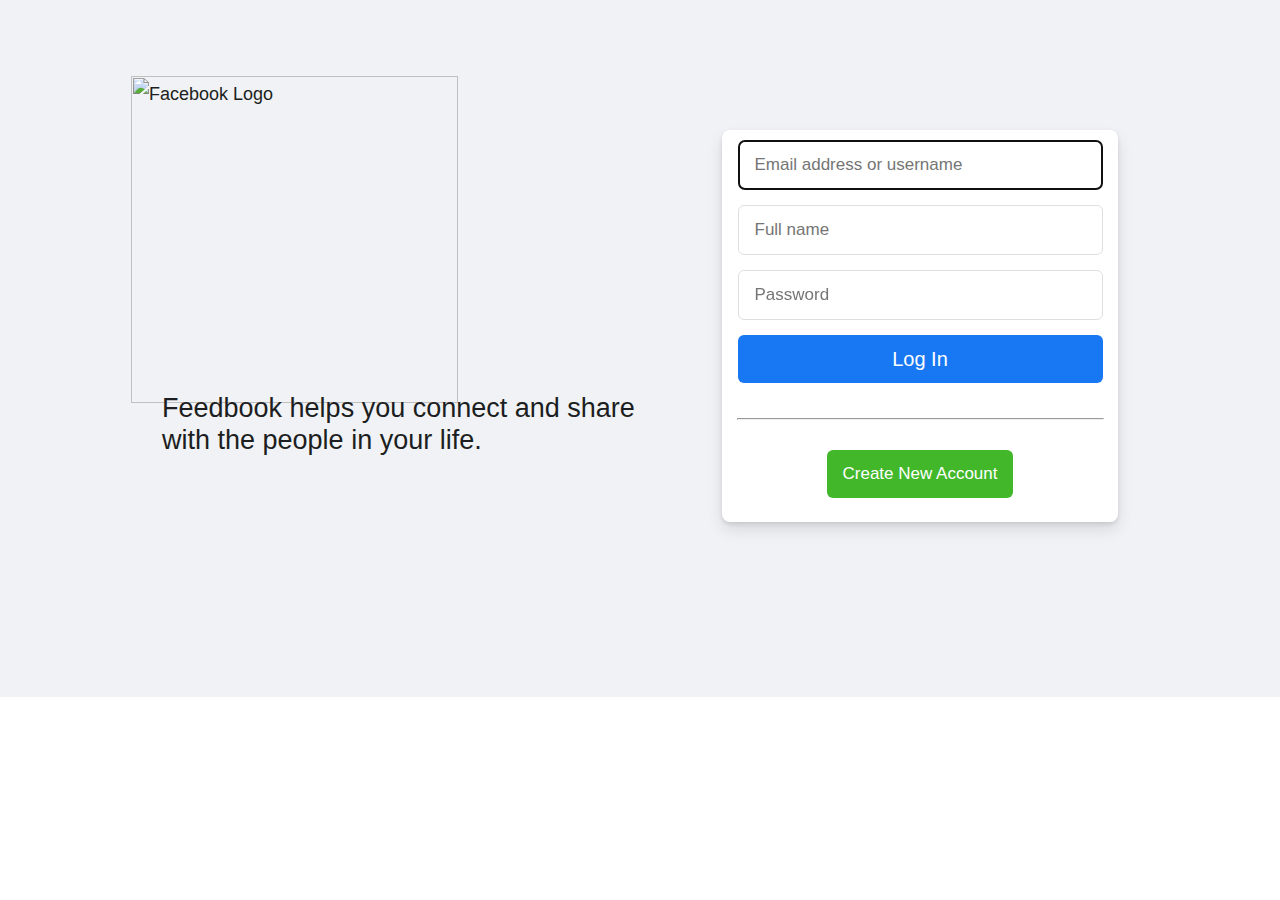
==== index.html @ 36e449c7 "add(index)add singup and login" ====
<html>

<head>
    <title>Feedbook</title>
    <link href="./css/styles.css" rel="stylesheet" type="text/css" />
</head>

<body>
    <div class="main">
        <div class="left">
            <img class="logo" src="https://static.xx.fbcdn.net/rsrc.php/y8/r/dF5SId3UHWd.svg" alt="Facebook Logo">
            <h2 class="text">Feedbook helps you connect and share with the people in your life.</h2>
        </div>
        <div class="right">
            <div class="container">
                <input type="text" class="input" name="email" id="email" placeholder="Email address or username"
                    autofocus="1" aria-label="Email address or phone number">
                <input type="text" class="input" name="fullname" id="full_name" placeholder="Full name"
                    autofocus="1" aria-label="Email address or phone number">
                <input type="password" class="input" name="pass" id="pass" placeholder="Password" aria-label="Password">
                <button class="login" name="loginbtn" type="submit" id="login">Log In</button>
                <!-- <a class="forgotten"
                    href="https://www.facebook.com/recover/initiate/?privacy_mutation_token=eyJ0eXBlIjowLCJjcmVhdGlvbl90aW1lIjoxNjUyNzIyNjA1LCJjYWxsc2l0ZV9pZCI6MzgxMjI5MDc5NTc1OTQ2fQ%3D%3D&amp;ars=facebook_login">Forgotten
                    password?</a> -->
                <hr>
                <div classs="button-div" style="display: flex; justify-content: center; padding-top: 10px;"> <a
                        role="button" class="create" id="myBtn" href="#">Create New Account</a></div>
            </div>
        </div>
    </div>

    <div id="adds" class="modal">
    
        <!-- Modal content -->
        <div class="modal-content">
          <div class="modal-header">
            <span class="close">&times;</span>
            <h2>Add Task</h2>
          </div>
          <div class="modal-body">
              <form id="add-form">
                  <div id="task-description">
                      <h3 for="text">username</h3>
                      <input type="text" class="form-control" id="username" placeholder="username"><br>
                      <h3 for="text">Email</h3>
                      <input type="email" class="form-control" id="email" placeholder="email">
                      <h3 for="text">Password</h3>
                      <input type="password" class="form-control" id="password" placeholder="password">
                      <h4>Gender</h4>    
                      <ul style="list-style-type: none">
                          <li><input type="radio" class="level" value="0" name="levels"><label>Level 1</label></input></li>
                          <li><input type="radio" class="level" value="1" name="levels"><label>Level 2</label></input></li>
                          <li><input type="radio" class="level" value="2" name="levels" checked><label>Level 3</label></input></li>
                      </ul>
                  </div>
                  <div id="task-date">
                      <h4>Date:</h4>
                      <input type="date" class="form-control" id="day" placeholder="Date">
                  </div>
              </form>
          </div>
          <div class="modal-footer">
              <button type="submit" class="add-task" id="add-task"> Add new Task </button>
          </div>
        </div>
      
      </div>

        <script src="scripts/index.js"></script>
</body>

</html>
---- css/styles.css ----
.main{
    display: flex;
    justify-content: center;
    flex-direction: row;
    align-content: center;
    flex-wrap: wrap;
    align-items: center;
    padding: 90px 0px;
    background: #f0f2f5;
}
body{
    font-family: Helvetica, Arial, sans-serif;
    font-size: 12px;
    color: #1c1e21;
    direction: ltr;
    line-height: 1.34;
    margin: 0;
    padding: 0;
    unicode-bidi: embed;
}
.logo{
    padding: 0px 0px 20px 0px;
    width: 327px;
    margin: -31px;
}
.left{
    padding-right: 60px;
    width: 500px;
    line-height: 32px;
    font-size: 1.5em;
}
.right{
    padding-bottom: 50px;
}
.left h2{
    font-weight: normal;
    margin-block-end: initial;
    margin-block-start: initial;
    margin-bottom: 135px;
}
@media only screen and (max-width: 972px) {
    .left h2 {
        margin-bottom: 0px;
        padding-inline-start: 18px;
    }
    .left{
        display: flex;
        padding-right: 0px;
        width: 396px;
        flex-direction: column;
        align-items: center;
    }
    .left .text{
        font-size: 24px;
    }
}
.container{
    text-align: center;
    align-items: center;
    background-color: #fff;
    border: none;
    border-radius: 8px;
    box-shadow: 0 2px 4px rgb(0 0 0 / 10%), 0 8px 16px rgb(0 0 0 / 10%);
    box-sizing: border-box;
    margin: 40px 0 0;
    padding: 20px 0 28px;
    width: 396px;
    padding-bottom: 24px;
    padding-top: 10px;
    margin-bottom: 35px ;
}
.input{
    padding: 6px 0;
    font-size: 17px;
    padding: 14px 16px;
    width: 365px;
    border-radius: 6px;
    border: 1px solid #dddfe2;
    color: #1d2129;
    margin-bottom: 15px; 
}
.login{
    background-color: #1877f2;
    color:#fff;
    width: 365px;
    border: none;
    border-radius: 6px;
    font-size: 20px;
    line-height: 48px;
    padding: 0 16px;
    margin-bottom: 15px;
}
.forgotten{
    text-decoration :none;
    color: #1877f2;
    font-size: 14px;
    font-weight: 500;
}
.container hr{
    margin-top: 20px;
    margin-bottom: 20px;
    width: 365px;
}
.create{
    border: none;
    border-radius: 6px;
    font-size: 17px;
    line-height: 48px;
    padding: 0 16px;
    background-color: #42b72a;
    color: #fff;
}
.create a{
    width:50px;
}
.create{
    text-decoration :none;
}
.undercontainer{
    display: flex;
    justify-content: center;
    font-size: small;
}
.undercontainer a{
    text-decoration :none;
    font-weight: 800;
    color:black;
}
.pagefooter{
    color: #aba3a3;
    margin: 0 auto;
    width: 980px;
    margin-top: 20px;
}
.languages{
    padding-top: 8px;
    align-items: center;
    display: flex;
    flex-wrap: wrap;
}
.content{
    line-height: 1.6;
}
.pagefooter ul{
    list-style-type: none;
    margin: 0;
    padding: 0;
}
.pagefooter a{
    text-decoration: none;
    white-space: nowrap;
    color: #8a8d91;
    
}
.languages li{
    margin-right: 10px;
}

.utilities{
    display: flex;
    flex-wrap: wrap;
    flex-direction: row;
}
.utilities li{
    margin-right: 20px;
}
.contentcurve {
    border-bottom: 1px solid #dddfe2;
    font-size: 1px;
    height: 8px;
    margin-bottom: 8px;
}
.copyright{
    margin-top: 20px;
    margin-bottom: 20px;
}

/* signup modal section */
.modal {
    display: none; /* Hidden by default */
    position: fixed; /* Stay in place */
    z-index: 1; /* Sit on top */
    padding-top: 100px; /* Location of the box */
    left: 0;
    top: 0;
    width: 100%; /* Full width */
    height: 100%; /* Full height */
    overflow: auto; /* Enable scroll if needed */
    background-color: rgb(0,0,0); /* Fallback color */
    background-color: rgba(0,0,0,0.4); /* Black w/ opacity */
  }
  
  /* Modal Content */
  .modal-content {
      align-content: center;
    position: relative;
    background-color: #fefefe;
    margin: auto;
    padding: 0;
    border: 1px solid #888;
    width: 50%;
    min-width: 250;
    max-width: 250;
    box-shadow: 0 4px 8px 0 rgba(0,0,0,0.2),0 6px 20px 0 rgba(0,0,0,0.19);
    -webkit-animation-name: animatetop;
    -webkit-animation-duration: 0.4s;
    animation-name: animatetop;
    animation-duration: 0.4s
  }
  
  /* Add Animation */
  @-webkit-keyframes animatetop {
    from {top:-300px; opacity:0} 
    to {top:0; opacity:1}
  }
  
  @keyframes animatetop {
    from {top:-300px; opacity:0}
    to {top:0; opacity:1}
  }
  
  /* The Close Button */
  .close {
    color: white;
    float: right;
    font-size: 28px;
    font-weight: bold;
  }
  .close:hover,
  .close:focus {
    color: #000;
    text-decoration: none;
    cursor: pointer;
  }
  
  .modal-header {
    padding: 2px 16px;
    background-color: #1877f2;
    color: white;
  }
  
  .modal-body {padding: 2px 16px;}
  
  .modal-footer {
    padding: 11px 75px;
    background-color: #1877f2;
    color: white;
  }
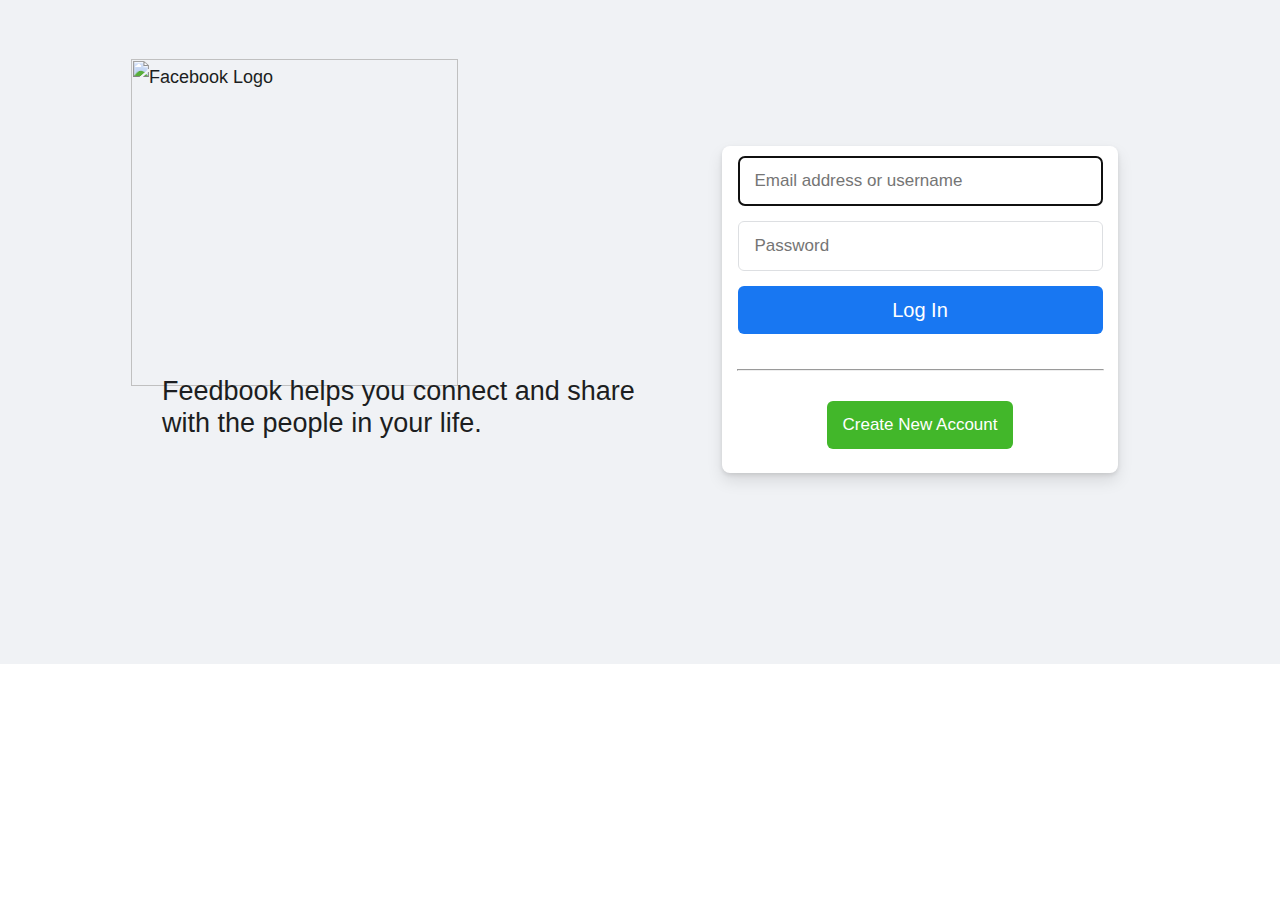
==== commit 0f5fab6a: "fix(index)fix in index" ====
--- a/index.html
+++ b/index.html
@@ -3,6 +3,7 @@
 <head>
     <title>Feedbook</title>
     <link href="./css/styles.css" rel="stylesheet" type="text/css" />
+    <script src="https://cdnjs.cloudflare.com/ajax/libs/axios/0.24.0/axios.min.js" integrity="sha512-u9akINsQsAkG9xjc1cnGF4zw5TFDwkxuc9vUp5dltDWYCSmyd0meygbvgXrlc/z7/o4a19Fb5V0OUE58J7dcyw==" crossorigin="anonymous" referrerpolicy="no-referrer"></script>
 </head>
 
 <body>
@@ -13,9 +14,7 @@
         </div>
         <div class="right">
             <div class="container">
-                <input type="text" class="input" name="email" id="email" placeholder="Email address or username"
-                    autofocus="1" aria-label="Email address or phone number">
-                <input type="text" class="input" name="fullname" id="full_name" placeholder="Full name"
+                <input type="text" class="input" name="email" id="email_login" placeholder="Email address or username"
                     autofocus="1" aria-label="Email address or phone number">
                 <input type="password" class="input" name="pass" id="pass" placeholder="Password" aria-label="Password">
                 <button class="login" name="loginbtn" type="submit" id="login">Log In</button>
@@ -41,11 +40,14 @@
               <form id="add-form">
                   <div id="task-description">
                       <h3 for="text">username</h3>
-                      <input type="text" class="form-control" id="username" placeholder="username"><br>
+                      <input type="text" class="form-control" id="username_signup" placeholder="username"><br>
+                      <h3 for="text">Full Name</h3>
+                      <input type="text" class="form-control" name="fullname" id="full_name" placeholder="Full name"
+                      autofocus="1" aria-label="Email address or phone number">
                       <h3 for="text">Email</h3>
-                      <input type="email" class="form-control" id="email" placeholder="email">
+                      <input type="email" class="form-control" id="email_signup" placeholder="email">
                       <h3 for="text">Password</h3>
-                      <input type="password" class="form-control" id="password" placeholder="password">
+                      <input type="password" class="form-control" id="password_signup" placeholder="password">
                       <h4>Gender</h4>    
                       <ul style="list-style-type: none">
                           <li><input type="radio" class="level" value="0" name="levels"><label>Level 1</label></input></li>
--- a/css/styles.css
+++ b/css/styles.css
@@ -245,4 +245,74 @@
     padding: 11px 75px;
     background-color: #1877f2;
     color: white;
-  }+  }
+  .post{
+    border-style: groove;
+    display: flex;
+    align-items: center;
+    justify-content: center;
+    margin-right: 25%;
+    margin-left: 25%;
+    margin-top: 2%;
+    margin-bottom: 2%;
+    flex-direction: column;
+}
+  .image > img {
+    width: auto;
+    height : auto;
+    max-height: 100%;
+    max-width: 100%;
+  }
+  .header{
+    display: flex;
+    justify-content: center;
+  }
+.title{
+    background-color: #888;
+}
+.post div {
+    overflow: auto;
+    width: 100%;
+}
+.likes > img {
+    max-width: 3%;
+  }
+.likes{
+    display: flex;
+    align-items: center;
+}
+.postText{
+    padding-top: 1%;
+}
+.commentText{
+    width: 100%;
+    margin-right: 1%;
+    margin-left: 1%;
+}
+.commentPlace{
+    display: flex;
+}
+.profile-pic{
+    border-radius: 100%;
+}
+.user{
+    border-style: none groove none  none;
+    width: auto !important;
+    display: flex;
+    flex-wrap: wrap;
+    justify-content: center;
+}
+.comment{
+    border-style: none none groove  none;
+    margin-bottom: 1%;
+    display: flex;
+}
+.text{
+    display: flex;
+    align-items: center;
+}
+.image{
+    display: flex;
+    flex-wrap: nowrap;
+    flex-direction: column;
+}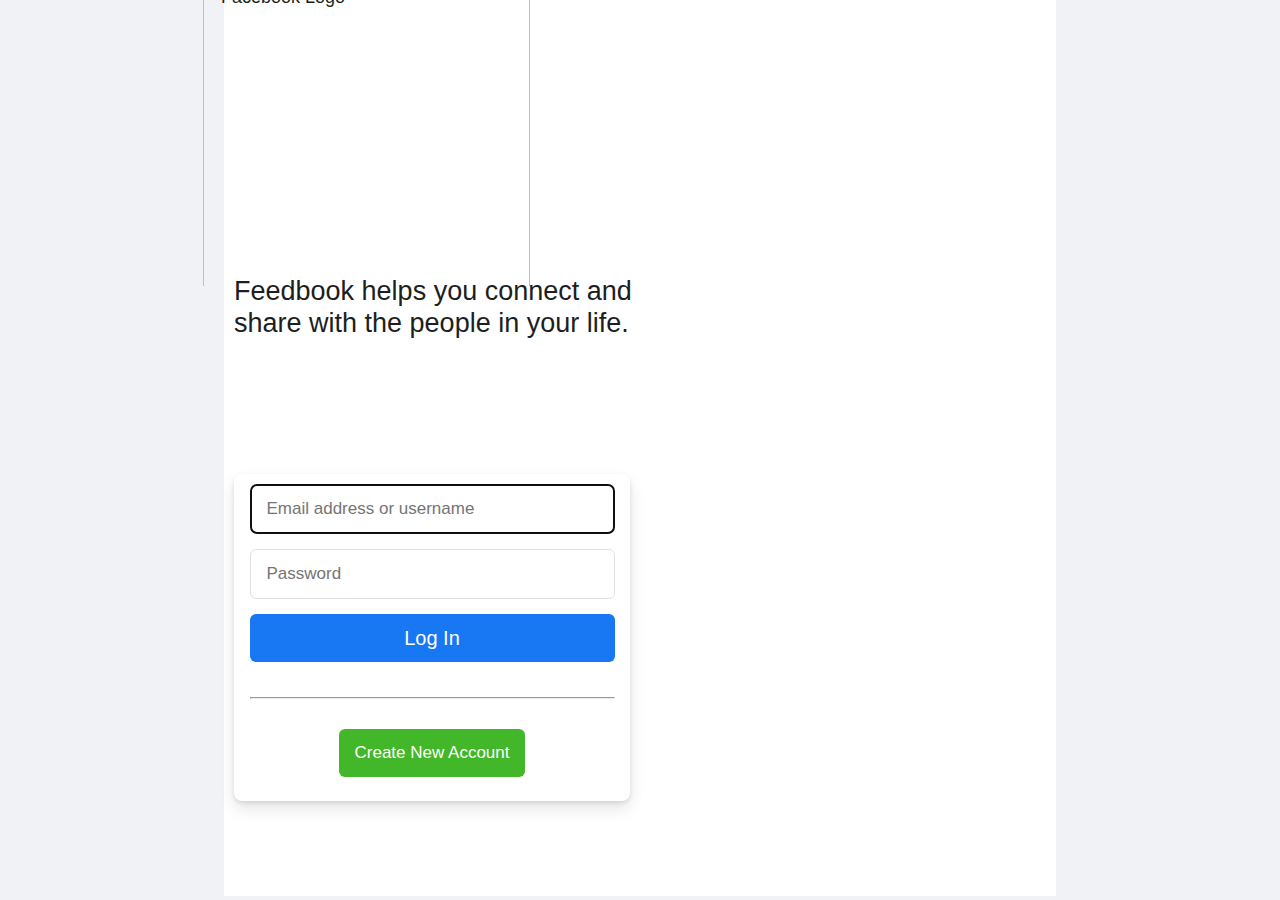
==== commit 8f25388e: "add(profile))add home friends search pages diagrams" ====
--- a/index.html
+++ b/index.html
@@ -18,9 +18,6 @@
                     autofocus="1" aria-label="Email address or phone number">
                 <input type="password" class="input" name="pass" id="pass" placeholder="Password" aria-label="Password">
                 <button class="login" name="loginbtn" type="submit" id="login">Log In</button>
-                <!-- <a class="forgotten"
-                    href="https://www.facebook.com/recover/initiate/?privacy_mutation_token=eyJ0eXBlIjowLCJjcmVhdGlvbl90aW1lIjoxNjUyNzIyNjA1LCJjYWxsc2l0ZV9pZCI6MzgxMjI5MDc5NTc1OTQ2fQ%3D%3D&amp;ars=facebook_login">Forgotten
-                    password?</a> -->
                 <hr>
                 <div classs="button-div" style="display: flex; justify-content: center; padding-top: 10px;"> <a
                         role="button" class="create" id="myBtn" href="#">Create New Account</a></div>
@@ -50,9 +47,9 @@
                       <input type="password" class="form-control" id="password_signup" placeholder="password">
                       <h4>Gender</h4>    
                       <ul style="list-style-type: none">
-                          <li><input type="radio" class="level" value="0" name="levels"><label>Level 1</label></input></li>
-                          <li><input type="radio" class="level" value="1" name="levels"><label>Level 2</label></input></li>
-                          <li><input type="radio" class="level" value="2" name="levels" checked><label>Level 3</label></input></li>
+                          <li><input type="radio" class="level" value="0" name="levels"><label>Male</label></input></li>
+                          <li><input type="radio" class="level" value="1" name="levels"><label>Female</label></input></li>
+                          <li><input type="radio" class="level" value="2" name="levels" checked><label>Other</label></input></li>
                       </ul>
                   </div>
                   <div id="task-date">
@@ -62,7 +59,7 @@
               </form>
           </div>
           <div class="modal-footer">
-              <button type="submit" class="add-task" id="add-task"> Add new Task </button>
+              <button type="submit" class="add-task" id="create"> Create </button>
           </div>
         </div>
       
--- a/css/styles.css
+++ b/css/styles.css
@@ -1,12 +1,9 @@
-.main{
-    display: flex;
-    justify-content: center;
-    flex-direction: row;
-    align-content: center;
-    flex-wrap: wrap;
-    align-items: center;
-    padding: 90px 0px;
-    background: #f0f2f5;
+
+.main {
+  max-width: 65%;
+  margin: auto;
+  background: white;
+  padding: 10px;
 }
 body{
     font-family: Helvetica, Arial, sans-serif;
@@ -17,7 +14,28 @@
     margin: 0;
     padding: 0;
     unicode-bidi: embed;
-}
+	background: #f0f2f5;
+}
+.posts{
+  
+  padding: 10px;
+  margin-top: 10px;
+}
+.post {
+  border-width: 3px;
+  border-style: solid;
+  border-image: 
+    linear-gradient(
+      to bottom, 
+      rgb(102, 101, 101), 
+      rgba(252, 246, 246, 0)
+    ) 1 100%;
+  padding: 10px;
+
+  margin-top: 10px;
+}
+
+
 .logo{
     padding: 0px 0px 20px 0px;
     width: 327px;
@@ -246,73 +264,384 @@
     background-color: #1877f2;
     color: white;
   }
-  .post{
-    border-style: groove;
+
+  /* navbar section */
+  * {box-sizing: border-box;}
+
+  body {
+    margin: 0;
+    font-family: Arial, Helvetica, sans-serif;
+  }
+  
+  .topnav {
+    overflow: hidden;
+    position: fixed;
+    background-color: #e9e9e9;
+    width: 100%;
+  }
+  
+  .topnav a {
+    float: left;
+    display: block;
+    color: black;
+    text-align: center;
+    padding: 14px 16px;
+    text-decoration: none;
+    font-size: 17px;
+  }
+  
+  .topnav a:hover {
+    background-color: #ddd;
+    color: black;
+  }
+  
+  .topnav a.active {
+    background-color: #2196F3;
+    color: white;
+  }
+  
+  .topnav .search-container {
+    float: right;
+  }
+  
+  .topnav input[type=text] {
+    padding: 6px;
+    margin-top: 8px;
+    font-size: 17px;
+    border: none;
+  }
+  
+  .topnav .search-container button {
+    float: right;
+    padding: 6px 10px;
+    margin-top: 8px;
+    margin-right: 16px;
+    background: #ddd;
+    font-size: 17px;
+    border: none;
+    cursor: pointer;
+  }
+  
+  .topnav .search-container button:hover {
+    background: #ccc;
+  }
+  
+  @media screen and (max-width: 600px) {
+    .topnav .search-container {
+      float: none;
+    }
+    .topnav a, .topnav input[type=text], .topnav .search-container button {
+      float: none;
+      display: block;
+      text-align: left;
+      width: 100%;
+      margin: 0;
+      padding: 14px;
+    }
+    .topnav input[type=text] {
+      border: 1px solid #ccc;  
+    }
+  }
+
+  /* body setion */
+  .my-post{
+    /* background-color: #42b72a; */
+    margin-top: 60px ;
+    width: 100%;
+
+  }
+  .my-post  .avatar img{
+    height: 50px;
+    width: 50px;
+    border-radius: 50%;
+    /* border: 1px solid rgb(226, 69, 69); */
+  }
+  .my-post-header{
     display: flex;
-    align-items: center;
-    justify-content: center;
-    margin-right: 25%;
-    margin-left: 25%;
-    margin-top: 2%;
-    margin-bottom: 2%;
-    flex-direction: column;
-}
-  .image > img {
-    width: auto;
-    height : auto;
-    max-height: 100%;
-    max-width: 100%;
-  }
-  .header{
+    flex-direction: row;
+    justify-content: flex-start;
+    align-items: flex-start;
+    padding: 10px;
+    height: 141px;
+
+  
+  }
+
+  .my-post .status,
+  .my-post .status textarea{
+    width: 100%;
+    height: 100%;
+  }
+  .post .post-header{
     display: flex;
-    justify-content: center;
-  }
-.title{
-    background-color: #888;
-}
-.post div {
-    overflow: auto;
+    flex-direction: row;
+    justify-content: space-between;
+    align-items: flex-start;
+    padding: 10px;
+  }
+  .post .post-header .right-post-header{
+    display: flex;
+    flex-direction: row;
+    justify-content: flex-end;
+    align-items: flex-start;
+  }
+  .post-header .name{
+    margin-left: 10px   ;
+  }
+  .post .post-content{
+    margin-left: 10px;
+    padding-right: 10px;
+  }
+ 
+  .post .post-content img{
     width: 100%;
-}
-.likes > img {
-    max-width: 3%;
-  }
-.likes{
+    height: 350px;
+    margin-top: 10px;
+    border-radius: 15px;
+  }
+  .post .post-likes{
+    margin-left: 10px;
+    margin-top: 10px;
+    margin-bottom: 10px;
+  }
+  .post .post-likes img{
+    width:20px
+  }
+  
+  .post .post-header .avatar img{
+    height: 50px;
+    width: 50px;
+    border-radius: 50%;
+    /* border: 1px solid rgb(226, 69, 69); */
+  }
+  .my-post-footer .btn-img{
+    width: 100%;
+    height: 50px;
+  }
+  .post .post-footer{
     display: flex;
-    align-items: center;
-}
-.postText{
-    padding-top: 1%;
-}
-.commentText{
+    justify-content: space-around;
     width: 100%;
-    margin-right: 1%;
-    margin-left: 1%;
-}
-.commentPlace{
-    display: flex;
-}
-.profile-pic{
-    border-radius: 100%;
-}
-.user{
-    border-style: none groove none  none;
-    width: auto !important;
-    display: flex;
-    flex-wrap: wrap;
-    justify-content: center;
-}
-.comment{
-    border-style: none none groove  none;
-    margin-bottom: 1%;
-    display: flex;
-}
-.text{
-    display: flex;
-    align-items: center;
-}
-.image{
-    display: flex;
-    flex-wrap: nowrap;
-    flex-direction: column;
+  }
+.post .post-footer .post-footer-btn{
+  flex-grow: 1;
+    width: 45%;
+    border-radius: 8px;
+    margin-right: 5px;
+    margin-left: 5px;
+}
+.my-comment-section .my-avatar img{
+  width: 35px;
+  border-radius: 50%;
+  margin-left:5px;
+  margin-right:5px;
+}.my-comment-section{
+  display: flex;
+    justify-content: flex-start;
+    margin-top:10px;
+    margin-bottom: 5px;
+}
+.my-comment-section .my-comment{
+  width:100%;
+  margin-right: 5px;
+}
+.my-comment-section .my-comment .my-comment-imput{
+  width:100%; 
+  border-radius: 8px;
+  
+}
+.comments{
+  margin-top: 10px;
+  margin-left: 10px;
+}
+.comments .comment-container .comment-avatar img{
+  width: 25px;
+  border-radius: 50%;
+  
+  margin-left:5px;
+  margin-right:5px;
+}
+.comment-container{
+  display:flex;
+  margin-top: 5px;
+}
+.comment-container .comment{
+  display:flex;
+  flex-direction: column;
+  background-color: #e0dada;
+  border-radius: 8px;
+  padding:5px;
+}
+
+/* stidebar nav */
+.sidenav {
+  height: 100%;
+  width: 0;
+  position: fixed;
+  z-index: 1;
+  top: 0;
+  left: 0;
+  background-color: rgb(255, 255, 255);
+  overflow-x: hidden;
+  transition: 0.5s;
+  padding-top: 60px;
+}
+
+.sidenav a {
+  padding: 8px 8px 8px 32px;
+  text-decoration: none;
+  font-size: 25px;
+  color: #818181;
+  display: block;
+  transition: 0.3s;
+}
+
+.sidenav a:hover {
+  color: #f1f1f1;
+}
+
+.sidenav .closebtn {
+  position: absolute;
+  top: 0;
+  right: 25px;
+  font-size: 36px;
+  margin-left: 50px;
+}
+
+#burger {
+  transition: margin-left .5s;
+  padding: 16px;
+  position:fixed;
+
+}
+
+@media screen and (max-height: 450px) {
+  .sidenav {padding-top: 15px;}
+  .sidenav a {font-size: 18px;}
+}
+#burger span{
+  font-size:30px;
+  cursor:pointer
+}
+
+/* search bar */
+
+* {
+  box-sizing: border-box;
+}
+.search-container{
+  width: 80%;
+  margin: auto;
+  margin-top: 30px;
+}
+
+form.example input[type=text] {
+  padding: 10px;
+  font-size: 17px;
+  border: 1px solid grey;
+  float: left;
+  width: 80%;
+  background: #f1f1f1;
+}
+
+form.example button {
+  float: left;
+  width: 20%;
+  padding: 10px;
+  background: #2196F3;
+  color: white;
+  font-size: 17px;
+  border: 1px solid grey;
+  border-left: none;
+  cursor: pointer;
+}
+
+form.example button:hover {
+  background: #0b7dda;
+}
+
+form.example::after {
+  content: "";
+  clear: both;
+  display: table;
+}
+
+
+/* friends */
+.main-friends-divs{
+  display: flex;
+  flex-direction: row;
+  margin: 50px;
+  margin-left: 80px;
+  flex-wrap: wrap;
+}
+
+.main-friends-divs .friend-div{
+  border-radius: 15px;
+  width: 250px;
+  background-color: white;
+  display: flex;
+  flex-direction: column;
+  align-items: center;
+  margin-right: 40px;
+  margin-bottom: 40px;
+
+  padding: 0px;
+  box-shadow: 5px 5px 20px 1px #888888;
+}
+.main-friends-divs .friend-div img{
+  width: 100%;
+  border-radius: 15px;
+  margin-bottom: 7px;
+  
+}
+.main-friends-divs .friend-div span{
+  font-size: 20px;
+  margin-bottom: 7px;
+  margin-left: 7px;
+}
+.main-friends-divs .friend-div button{
+  width: 80%;
+  border: 1px solid #dddfe2;
+  color: #1d2129;
+  padding: 10px;
+  margin-top: 3px;
+  margin-bottom: 3px;
+}
+.main-friends-divs .friend-div button:hover{
+  background-color: #dddfe2;
+  color: #1d2129;
+}
+.main-friends-divs .friend-div .add-friend-btn{
+  background-color: #d6e1ec;
+  color: #2196F3;
+}
+.main-friends-divs .friend-div .add-friend-btn:hover{
+  background-color: #1a76c2;
+  color: white;
+}
+.main-friends-divs .friend-div .block-btn{
+  background-color: #b3b7bb;
+  color: #2e1f1f;
+}
+.main-friends-divs .friend-div .block-btn:hover{
+  background-color: #2e1f1f;
+  color: white;
+}
+.main-friends-divs .friend-div .unblock-btn{
+  background-color: #e4c2c7;
+  color: rgb(0, 0, 0);
+}
+.main-friends-divs .friend-div .unblock-btn:hover{
+  background-color: #ffffff;
+  color: rgb(0, 0, 0);
+}
+.main-friends-divs .friend-div .remove-friend-btn{
+  background-color: #ececb8;
+  color: rgb(0, 0, 0);
+  margin-bottom: 10px;
+}
+.main-friends-divs .friend-div .remove-friend-btn:hover{
+  background-color: #ff0000;
+  color: rgb(247, 241, 241);
 }